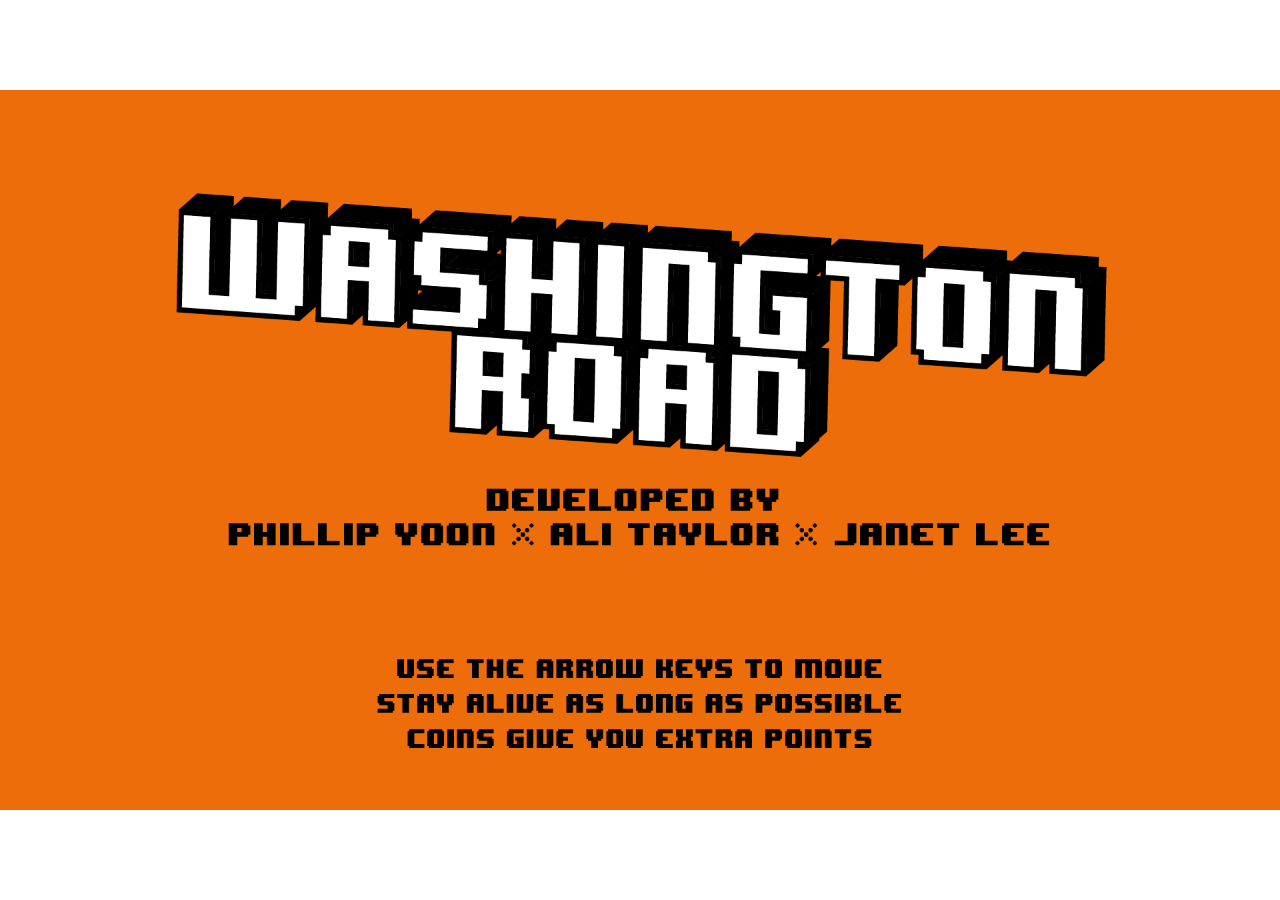
==== index.html @ 55564293 "changed game.html to index.html" ====
<!DOCTYPE html>
<html>

<head>
  <link rel="stylesheet" href="https://maxcdn.bootstrapcdn.com/bootstrap/4.0.0/css/bootstrap.min.css" integrity="sha384-Gn5384xqQ1aoWXA+058RXPxPg6fy4IWvTNh0E263XmFcJlSAwiGgFAW/dAiS6JXm" crossorigin="anonymous">
  <title>Washington Road</title>
  <link rel="icon" href="img/tiger.png" type="image/png">
  <link rel="stylesheet" href="game.css">
</head>
<body>
  <div id="intro">
    <img src='img/introscreen.png' class="img-fluid">
  </div>
<div id="counter">0</div>

<div id="end">
  <button id="retry">Retry</button>
</div>


<script type="text/javascript" src="Three.js"></script>
<script type="text/javascript" src="game.js"></script>
<script src="https://code.jquery.com/jquery-3.2.1.slim.min.js" integrity="sha384-KJ3o2DKtIkvYIK3UENzmM7KCkRr/rE9/Qpg6aAZGJwFDMVNA/GpGFF93hXpG5KkN" crossorigin="anonymous"></script>
<script src="https://cdnjs.cloudflare.com/ajax/libs/popper.js/1.12.9/umd/popper.min.js" integrity="sha384-ApNbgh9B+Y1QKtv3Rn7W3mgPxhU9K/ScQsAP7hUibX39j7fakFPskvXusvfa0b4Q" crossorigin="anonymous"></script>
<script src="https://maxcdn.bootstrapcdn.com/bootstrap/4.0.0/js/bootstrap.min.js" integrity="sha384-JZR6Spejh4U02d8jOt6vLEHfe/JQGiRRSQQxSfFWpi1MquVdAyjUar5+76PVCmYl" crossorigin="anonymous"></script>
</body>
</html>
---- game.css ----
@import url('https://fonts.googleapis.com/css?family=Press+Start+2P');

body {
  margin: 0;
  font-family: 'Press Start 2P', cursive;
  font-size: 2em;
  color: white;
}
button {
  outline: none;
  cursor: pointer;
}
#iconsCredit {
  position: absolute;
  top: 15px;
  left: 15px;
  font-size: 12px;
  color: white;
}
#counter {
  position: absolute;
  top: 20px;
  right: 20px;
  visibility: hidden;
}
#intro {
  position: absolute;
  min-width: 100%;
  min-height: 100%;
  display: flex;
  align-items: center;
  justify-content: center;
  visibility: visible;
}
#end {
  position: absolute;
  min-width: 100%;
  min-height: 100%;
  display: flex;
  align-items: center;
  justify-content: center;
  visibility: hidden;
}
#end button {
  background-color: red;
  padding: 20px 50px 20px 50px;
  font-family: inherit;
  font-size: inherit;
}
#controlls {
  position: absolute;
  min-width: 100%;
  min-height: 100%;
  display: flex;
  align-items: flex-end;
  justify-content: center;
}
#controlls div {
  margin-bottom: 20px;
  font-size: 0;
  max-width: 180px;
}
#controlls button {
  width: 50px;
  font-family: inherit;
  font-size: 30px;
  border: 3px solid white;
  color: white;
  background-color: transparent;
  margin: 5px;
}
#controlls button:first-of-type {
  width: 170px;
}
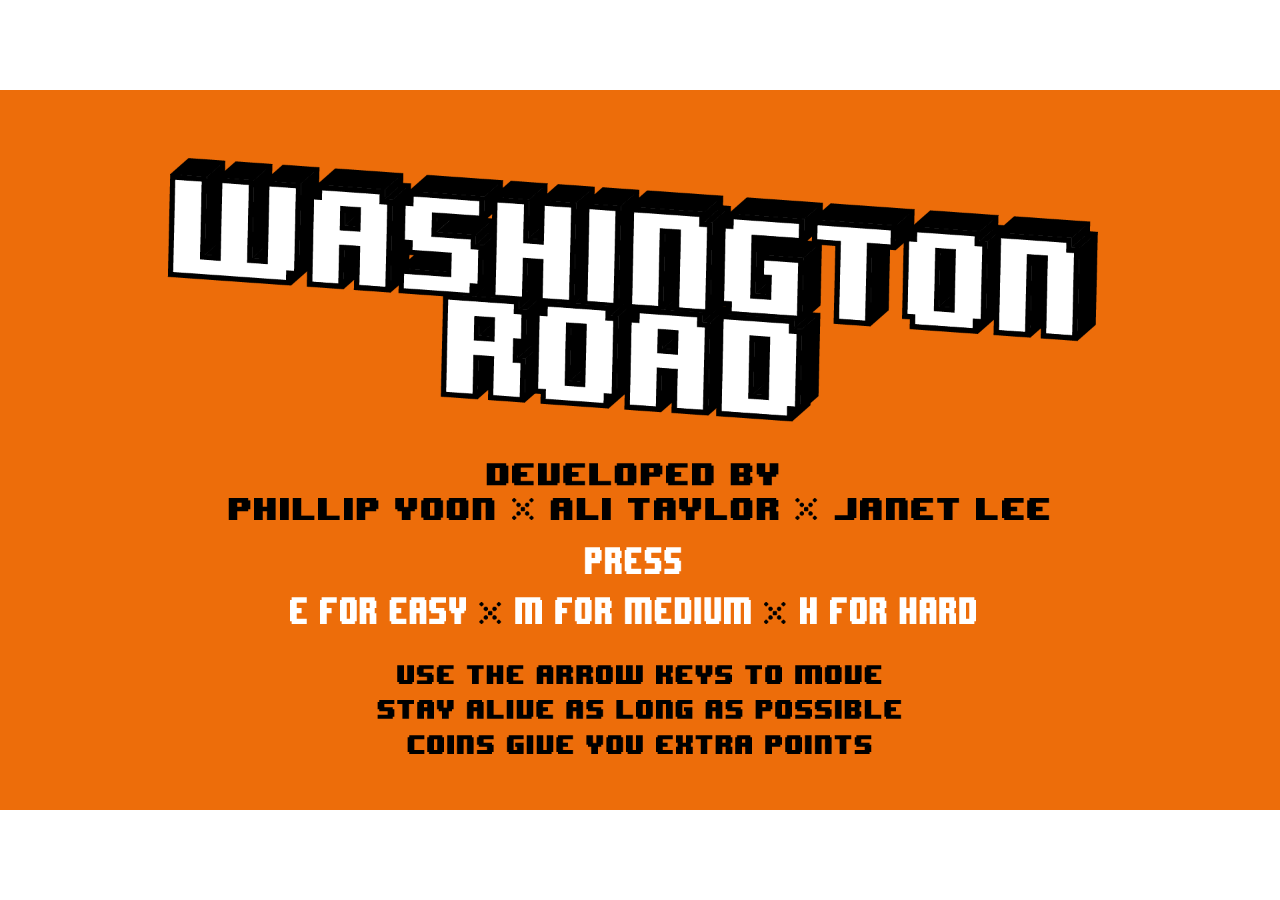
==== commit 13ad2ea7: "added final score (needs to be fixed, still ugly format)" ====
--- a/index.html
+++ b/index.html
@@ -13,8 +13,14 @@
   </div>
 <div id="counter">0</div>
 
-<div id="end">
-  <button id="retry">Retry</button>
+<div id="end" class="text-center">
+  <!-- <div class="row"> -->
+    <h1>Final score: </h1>
+    <div id="counterFinal">0</div>
+  <!-- </div>
+  <div class="row"> -->
+    <button id="retry">Retry</button>
+  <!-- </div> -->
 </div>
 
 
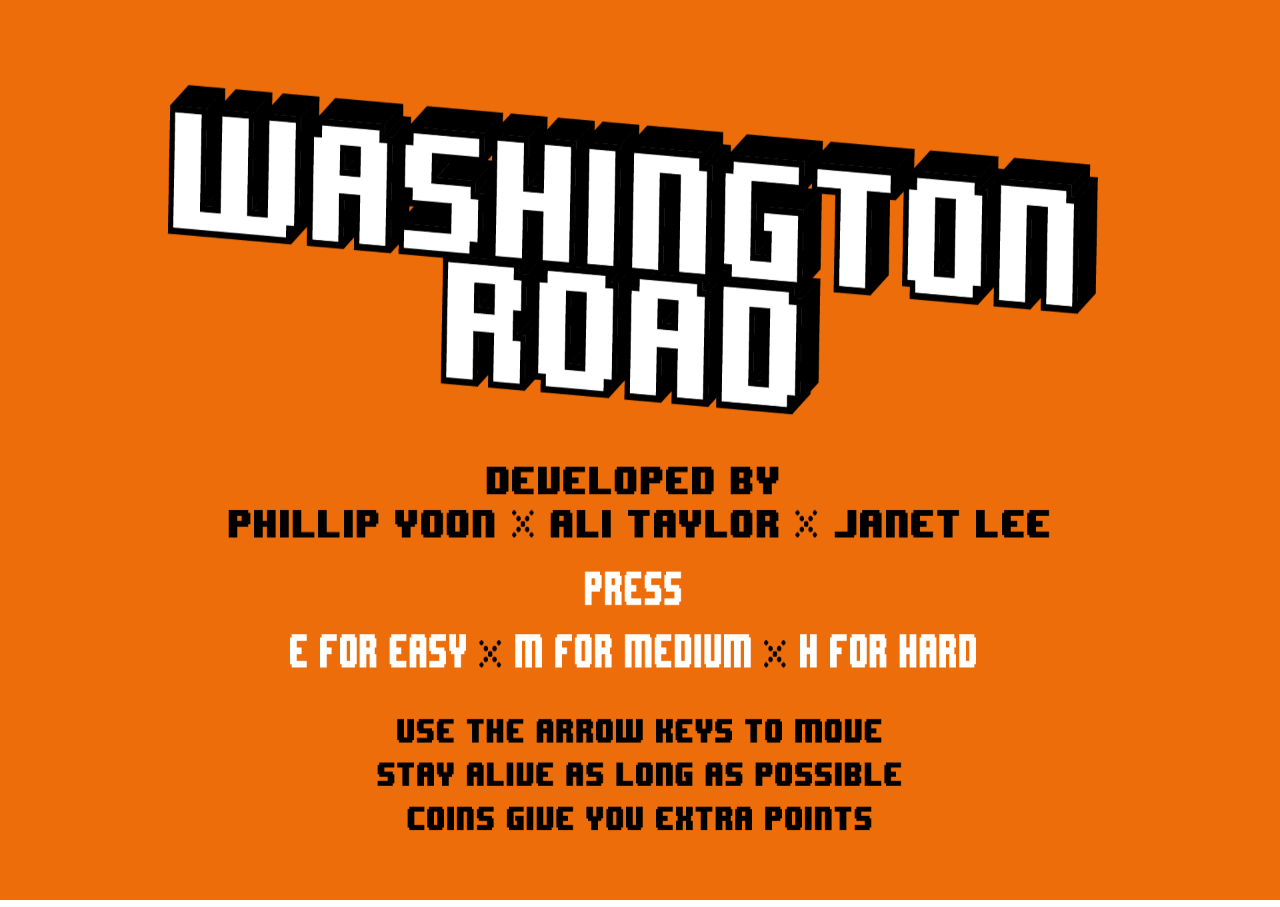
==== commit f0b79e0f: "ending screen fix" ====
--- a/index.html
+++ b/index.html
@@ -9,18 +9,24 @@
 </head>
 <body>
   <div id="intro">
-    <img src='img/introscreen.png' class="img-fluid">
+    <img src='img/introscreen.png' class="img-fluid intro-img">
   </div>
 <div id="counter">0</div>
 
 <div id="end" class="text-center">
-  <!-- <div class="row"> -->
-    <h1>Final score: </h1>
-    <div id="counterFinal">0</div>
-  <!-- </div>
-  <div class="row"> -->
-    <button id="retry">Retry</button>
-  <!-- </div> -->
+  <div class="container-fluid">
+    <div class="row">
+      <div class="col-12">
+        <h1>Final score: </h1>
+        <span id="counterFinal">0</span>
+      </div>
+    </div>
+    <div class="row">
+      <div class="col-12">
+        <button id="retry">Retry</button>
+      </div>
+    </div>
+  </div>
 </div>
 
 
--- a/game.css
+++ b/game.css
@@ -25,17 +25,23 @@
 }
 #intro {
   position: absolute;
-  min-width: 100%;
-  min-height: 100%;
+  width: 100%;
+  height: 100%;
   display: flex;
   align-items: center;
   justify-content: center;
   visibility: visible;
 }
+
+.intro-img {
+  width: 100%;
+  height: 100%;
+}
+
 #end {
   position: absolute;
-  min-width: 100%;
-  min-height: 100%;
+  width: 100%;
+  height: 100%;
   display: flex;
   align-items: center;
   justify-content: center;
